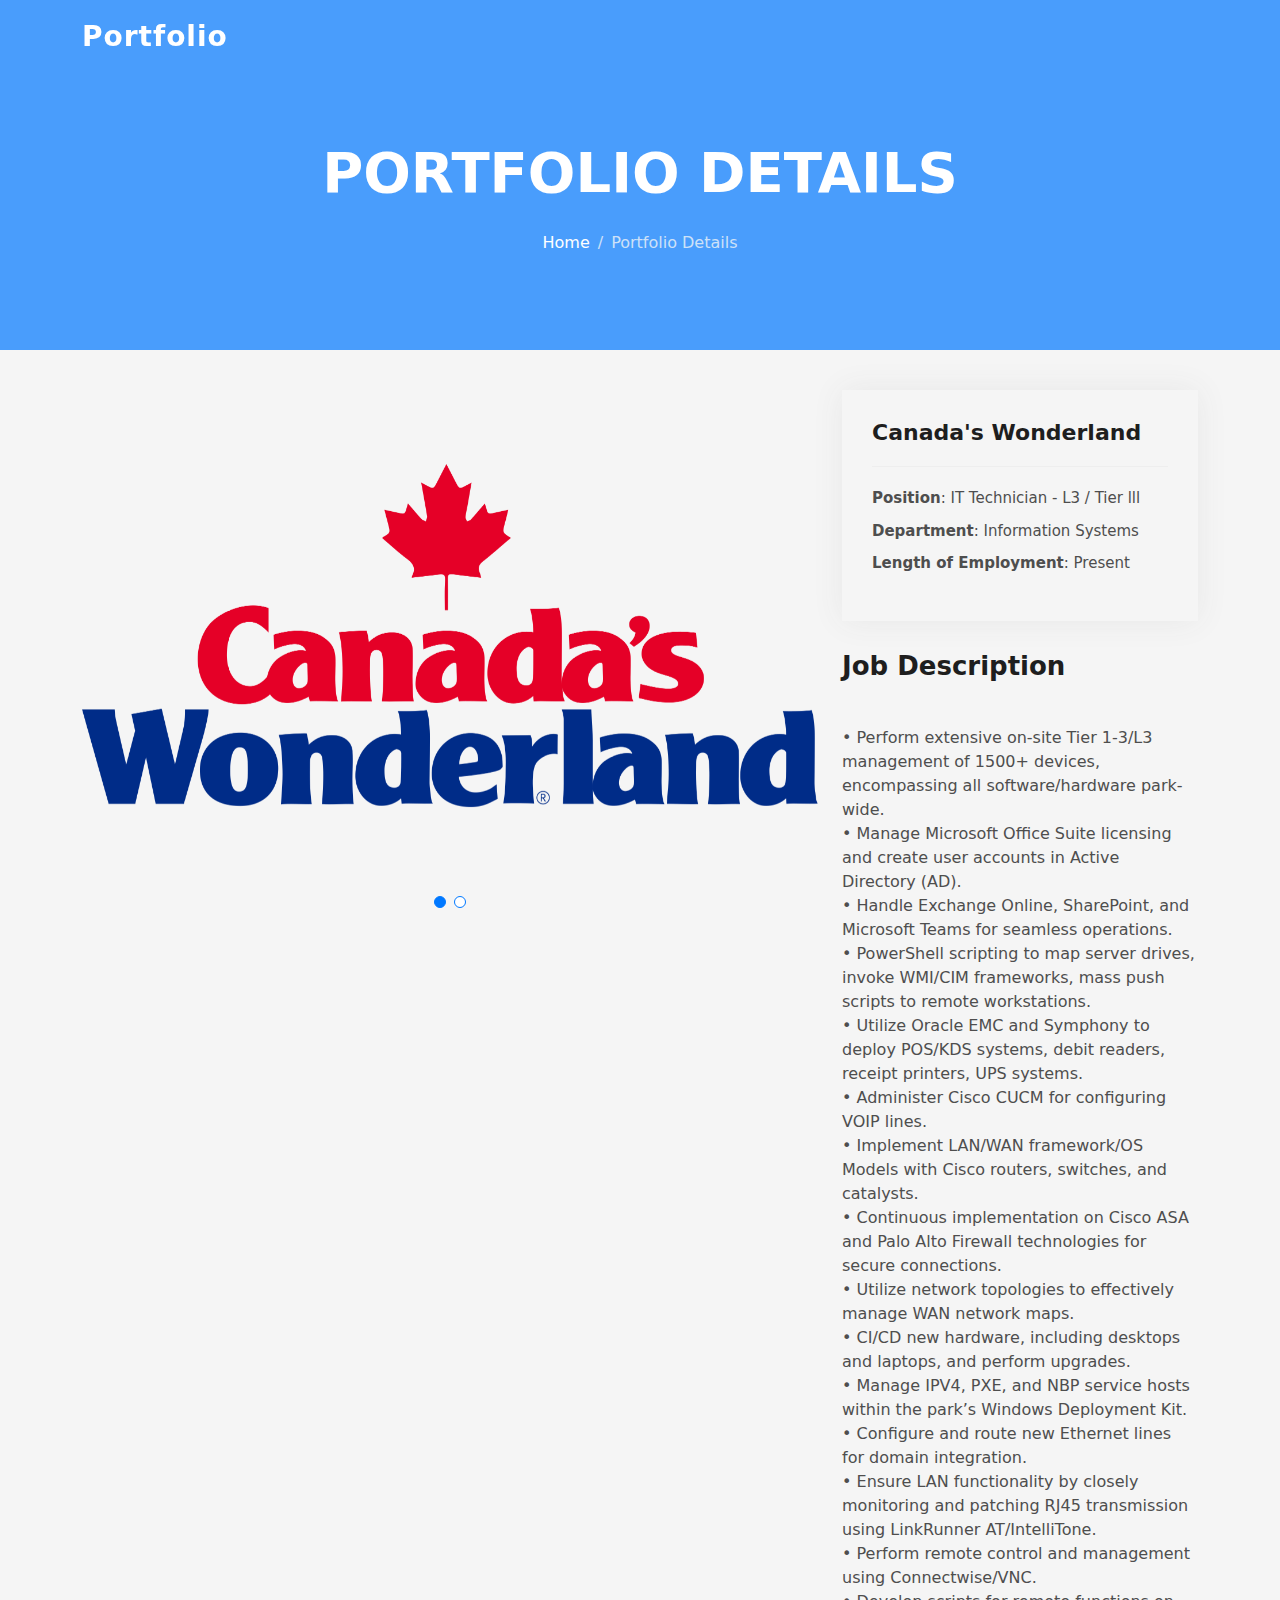
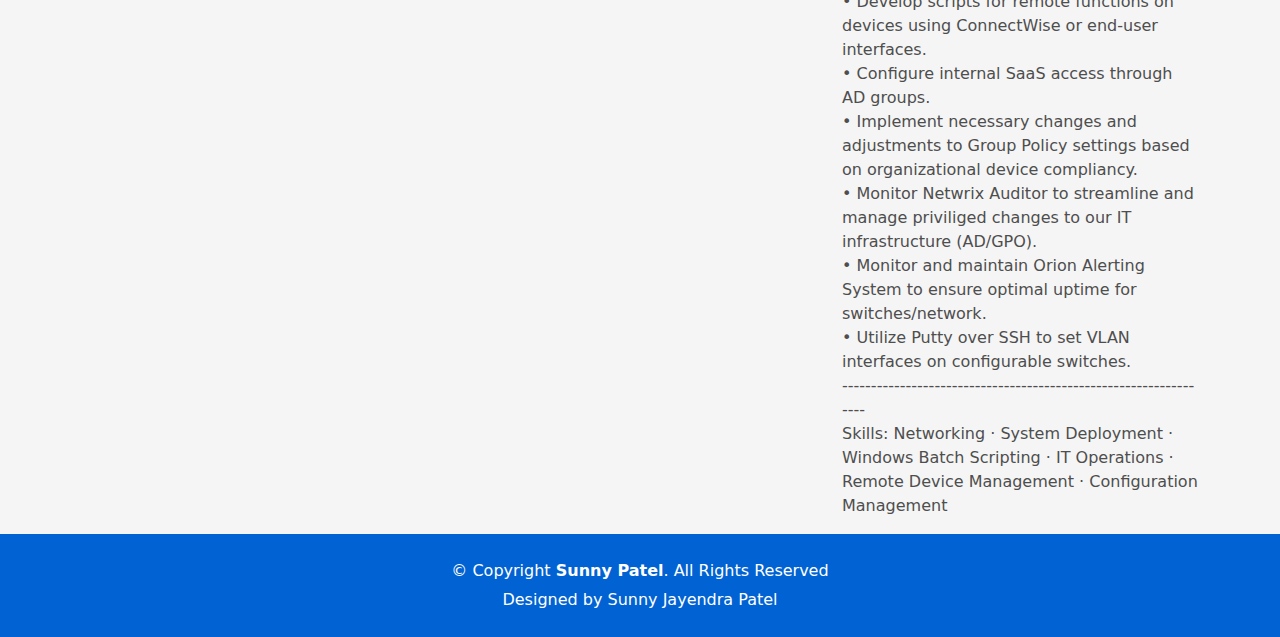
==== canadas-wonderland.html @ 0eb508dd "Add files via upload" ====
<!DOCTYPE html>
<html lang="en">

<head>
  <meta charset="utf-8">
  <meta content="width=device-width, initial-scale=1.0" name="viewport">

  <title>Portfolio Details</title>
  <meta content="" name="description">
  <meta content="" name="keywords">

  <!-- Favicons -->
  <link href="assets/img/favicon1.png" rel="icon">
  <link href="assets/img/favicon1.png" rel="apple-touch-icon">

  <!-- Vendor CSS Files -->
  <link href="assets/vendor/bootstrap/css/bootstrap.min.css" rel="stylesheet">
  <link href="assets/vendor/bootstrap-icons/bootstrap-icons.css" rel="stylesheet">
  <link href="assets/vendor/glightbox/css/glightbox.min.css" rel="stylesheet">
  <link href="assets/vendor/swiper/swiper-bundle.min.css" rel="stylesheet">

  <!-- Template Main CSS File -->
  <link href="assets/css/style.css" rel="stylesheet">
</head>

<body>

  <!-- ======= Header ======= -->
  <header id="header" class="fixed-top">
    <div class="container d-flex align-items-center justify-content-between">

      <h1 class="logo"><a href="index.html">Portfolio</a></h1>
      <!-- Uncomment below if you prefer to use an image logo -->
      <!-- <a href="index.html" class="logo"><img src="assets/img/logo.png" alt="" class="img-fluid"></a>-->

    </div>
  </header><!-- End Header -->

  <div class="hero hero-single route bg-image" style="background-image: url(assets/img/overlay-bg.jpg)">
    <div class="overlay-mf"></div>
    <div class="hero-content display-table">
      <div class="table-cell">
        <div class="container">
          <h2 class="hero-title mb-4">Portfolio Details</h2>
          <ol class="breadcrumb d-flex justify-content-center">
            <li class="breadcrumb-item">
              <a href="#">Home</a>
            </li>
            <li class="breadcrumb-item active">Portfolio Details</li>
          </ol>
        </div>
      </div>
    </div>
  </div>

  <main id="main">

    <!-- ======= Portfolio Details Section ======= -->
    <section id="portfolio-details" class="portfolio-details">
      <div class="container">

        <div class="row gy-4">

          <div class="col-lg-8">
            <div class="portfolio-details-slider swiper">
              <div class="swiper-wrapper align-items-center">

                <div class="swiper-slide">
                  <img src="assets/img/Canada's Wonderland Main Logo.png" alt="">
                </div>

                <div class="swiper-slide">
                  <img src="assets/img/Canadas-Wonderland-2.webp" alt="">
                </div>

              </div>
              <div class="swiper-pagination"></div>
            </div>
          </div>

          <div class="col-lg-4">
            <div class="portfolio-info">
              <h3>Canada's Wonderland</h3>
              <ul>
                <li><strong>Position</strong>: IT Technician - L3 / Tier lll</li>
                <li><strong>Department</strong>: Information Systems</li>
                <li><strong>Length of Employment</strong>: Present</li>
              </ul>
            </div>
            <div class="portfolio-description">
              <h2>Job Description</h2>
              <p>
<br>• Perform extensive on-site Tier 1-3/L3 management of 1500+ devices, encompassing all software/hardware park-wide.
<br>• Manage Microsoft Office Suite licensing and create user accounts in Active Directory (AD).
<br>• Handle Exchange Online, SharePoint, and Microsoft Teams for seamless operations.
<br>• PowerShell scripting to map server drives, invoke WMI/CIM frameworks, mass push scripts to remote workstations.
<br>• Utilize Oracle EMC and Symphony to deploy POS/KDS systems, debit readers, receipt printers, UPS systems.
<br>• Administer Cisco CUCM for configuring VOIP lines.
<br>• Implement LAN/WAN framework/OS Models with Cisco routers, switches, and catalysts.
<br>• Continuous implementation on Cisco ASA and Palo Alto Firewall technologies for secure connections.
<br>• Utilize network topologies to effectively manage WAN network maps.
<br>• CI/CD new hardware, including desktops and laptops, and perform upgrades.
<br>• Manage IPV4, PXE, and NBP service hosts within the park’s Windows Deployment Kit.
<br>• Configure and route new Ethernet lines for domain integration.
<br>• Ensure LAN functionality by closely monitoring and patching RJ45 transmission using LinkRunner AT/IntelliTone.
<br>• Perform remote control and management using Connectwise/VNC.
<br>• Develop scripts for remote functions on devices using ConnectWise or end-user interfaces.
<br>• Configure internal SaaS access through AD groups.
<br>• Implement necessary changes and adjustments to Group Policy settings based on organizational device compliancy.
<br>• Monitor Netwrix Auditor to streamline and manage priviliged changes to our IT infrastructure (AD/GPO).
<br>• Monitor and maintain Orion Alerting System to ensure optimal uptime for switches/network.
<br>• Utilize Putty over SSH to set VLAN interfaces on configurable switches.
<br>-----------------------------------------------------------------
<br>Skills: Networking · System Deployment · Windows Batch Scripting · IT Operations · Remote Device Management · Configuration Management
              </p>
            </div>
          </div>

        </div>

      </div>
    </section><!-- End Portfolio Details Section -->

  </main><!-- End #main -->

  <!-- ======= Footer ======= -->
  <footer>
    <div class="container">
      <div class="row">
        <div class="col-sm-12">
          <div class="copyright-box">
            <p class="copyright">&copy; Copyright <strong>Sunny Patel</strong>. All Rights Reserved</p>
            <div class="credits">
              <!--
              All the links in the footer should remain intact.
              You can delete the links only if you purchased the pro version.
              Licensing information: https://bootstrapmade.com/license/
              Purchase the pro version with working PHP/AJAX contact form: https://bootstrapmade.com/buy/?theme=DevFolio
            -->
              Designed by <a href="https://bootstrapmade.com/">Sunny Jayendra Patel</a>
            </div>
          </div>
        </div>
      </div>
    </div>
  </footer><!-- End  Footer -->

  <div id="preloader"></div>
  <a href="#" class="back-to-top d-flex align-items-center justify-content-center"><i class="bi bi-arrow-up-short"></i></a>

  <!-- Vendor JS Files -->
  <script src="assets/vendor/purecounter/purecounter_vanilla.js"></script>
  <script src="assets/vendor/bootstrap/js/bootstrap.bundle.min.js"></script>
  <script src="assets/vendor/glightbox/js/glightbox.min.js"></script>
  <script src="assets/vendor/swiper/swiper-bundle.min.js"></script>
  <script src="assets/vendor/typed.js/typed.umd.js"></script>
  <script src="assets/vendor/php-email-form/validate.js"></script>

  <!-- Template Main JS File -->
  <script src="assets/js/main.js"></script>

</body>

</html>
---- assets/css/style.css ----
/**
* Template Name: DevFolio
* Updated: Jul 27 2023 with Bootstrap v5.3.1
* Template URL: https://bootstrapmade.com/devfolio-bootstrap-portfolio-html-template/
* Author: BootstrapMade.com
* License: https://bootstrapmade.com/license/
*/

/*--------------------------------------------------------------
# General
--------------------------------------------------------------*/
body {
  background-color: #f5f5f5;
  color: #4e4e4e;
}

h1,
h2,
h3,
h4,
h5,
h6 {
  color: #1e1e1e;
}

a {
  color: #1e1e1e;
  text-decoration: none;
  transition: all 0.5s ease-in-out;
}

a:hover {
  color: #0078ff;
  text-decoration: none;
  transition: all 0.5s ease-in-out;
}

.p-r {
  position: relative;
}

.color-a {
  text-decoration: none;
  color: #0078ff;
}

.color-d {
  color: #f5f5f5;
}

.color-text-a {
  text-decoration: none;
  color: #4e4e4e;
}

.box-shadow,
.card-blog,
.work-box,
.service-box,
.paralax-mf {
  box-shadow: 0 13px 8px -10px rgba(0, 0, 0, 0.1);
}

.box-shadow-a,
.button:hover {
  text-decoration: none;
  box-shadow: 0 0 0 4px #cde1f8;
}

.display-5 {
  font-size: 2.5rem;
  font-weight: 300;
  line-height: 1.1;
}

.display-6 {
  font-size: 2rem;
  font-weight: 300;
  line-height: 1.1;
}

.avatar {
  width: 32px;
  height: 32px;
  margin-right: 4px;
  overflow: hidden;
}

.bg-image {
  background-repeat: no-repeat;
  background-attachment: fixed;
  background-size: cover;
  background-position: center center;
}

@media (max-width: 1024px) {
  .bg-image {
    background-attachment: scroll;
  }
}

.overlay-mf {
  background-color: #0078ff;
}

.overlay-mf {
  position: absolute;
  top: 0;
  left: 0px;
  padding: 0;
  height: 100%;
  width: 100%;
  opacity: 0.7;
}

.paralax-mf {
  position: relative;
  padding: 8rem 0;
}

.display-table {
  width: 100%;
  height: 100%;
  display: table;
}

.table-cell {
  display: table-cell;
  vertical-align: middle;
}

/*--/ Sections /--*/
.sect-4 {
  padding: 4rem 0;
}

.sect-pt4 {
  padding-top: 4rem;
}

.sect-mt4 {
  margin-top: 4rem;
}

/*--/ Title s /--*/
.title-s {
  font-weight: 600;
  color: #1e1e1e;
  font-size: 1.1rem;
}

/*--/ Title A /--*/
.title-box {
  margin-bottom: 4rem;
}

.title-a {
  text-decoration: none;
  font-size: 3rem;
  font-weight: bold;
  text-transform: uppercase;
}

.subtitle-a {
  text-decoration: none;
  color: #4e4e4e;
}

.line-mf {
  width: 40px;
  height: 5px;
  background-color: #0078ff;
  margin: 0 auto;
}

/*--/ Title Left /--*/
.title-box-2 {
  margin-bottom: 3rem;
}

.title-left {
  font-size: 2rem;
  position: relative;
}

.title-left:before {
  content: "";
  position: absolute;
  height: 3px;
  background-color: #0078ff;
  width: 100px;
  bottom: -12px;
}

/*------/ Box /------*/
.box-pl2 {
  padding-left: 2rem;
}

.box-shadow-full {
  padding: 3rem 1.25rem;
  position: relative;
  background-color: #fff;
  margin-bottom: 3rem;
  z-index: 2;
  box-shadow: 0 1px 1px 0 rgba(0, 0, 0, 0.06), 0 2px 5px 0 rgba(0, 0, 0, 0.2);
}

@media (min-width: 768px) {
  .box-shadow-full {
    padding: 3rem;
  }
}

/*------/ Socials /------*/
.socials {
  padding: 1.5rem 0;
}

.socials ul li {
  display: inline-block;
}

.socials .ico-circle {
  height: 40px;
  width: 40px;
  font-size: 1.2rem;
  border-radius: 50%;
  line-height: 1.6;
  margin: 0 15px 0 0;
  box-shadow: 0 0 0 3px #0078ff;
  transition: all 500ms ease;
}

.socials .ico-circle:hover {
  background-color: #0078ff;
  color: #fff;
  box-shadow: 0 0 0 3px #cde1f8;
  transition: all 500ms ease;
}

/*------/ Ul resect /------*/
.ul-resect,
.widget-tags ul,
.widget-sidebar .list-sidebar,
.box-comments .list-comments,
.blog-wrapper .post-meta ul,
.list-ico,
.socials ul {
  list-style: none;
  padding-left: 0;
  margin-bottom: 0;
}

.list-ico {
  line-height: 2;
}

.list-ico span {
  color: #0078ff;
  margin-right: 10px;
}

/*------/ Ico Circle /------*/
.ico-circle {
  height: 100px;
  width: 100px;
  font-size: 2rem;
  border-radius: 50%;
  line-height: 1.55;
  margin: 0 auto;
  text-align: center;
  box-shadow: 0 0 0 10px #0078ff;
  display: block;
}

/*------/ Owl Carousel /------*/
.owl-theme .owl-dots {
  text-align: center;
  margin-top: 18px;
}

.owl-theme .owl-dots .owl-dot {
  display: inline-block;
}

.owl-theme .owl-dots .owl-dot span {
  width: 18px;
  height: 7px;
  margin: 5px 5px;
  background: #cde1f8;
  border: 0px solid #cde1f8;
  display: block;
  transition: all 0.6s ease-in-out;
  cursor: pointer;
}

.owl-theme .owl-dots .owl-dot:hover span {
  background-color: #cde1f8;
}

.owl-theme .owl-dots .owl-dot.active span {
  background-color: #1B1B1B;
  width: 25px;
}

/*--/ Scrolltop s /--*/
.scrolltop-mf {
  position: relative;
  display: none;
}

.scrolltop-mf span {
  z-index: 999;
  position: fixed;
  width: 42px;
  height: 42px;
  background-color: #0078ff;
  opacity: 0.7;
  font-size: 1.6rem;
  line-height: 1.5;
  text-align: center;
  color: #fff;
  top: auto;
  left: auto;
  right: 30px;
  bottom: 50px;
  cursor: pointer;
  border-radius: 50%;
}

/*--------------------------------------------------------------
# Back to top button
--------------------------------------------------------------*/
.back-to-top {
  position: fixed;
  visibility: hidden;
  opacity: 0;
  right: 15px;
  bottom: 15px;
  z-index: 996;
  background: #0078ff;
  width: 40px;
  height: 40px;
  border-radius: 50px;
  transition: all 0.4s;
}

.back-to-top i {
  font-size: 28px;
  color: #fff;
  line-height: 0;
}

.back-to-top:hover {
  background: #298eff;
  color: #fff;
}

.back-to-top.active {
  visibility: visible;
  opacity: 1;
}

/*------/ Prelaoder /------*/
#preloader {
  position: fixed;
  top: 0;
  left: 0;
  right: 0;
  bottom: 0;
  z-index: 9999;
  overflow: hidden;
  background: #fff;
}

#preloader:before {
  content: "";
  position: fixed;
  top: calc(50% - 30px);
  left: calc(50% - 30px);
  border: 6px solid #f2f2f2;
  border-top: 6px solid #0078ff;
  border-radius: 50%;
  width: 60px;
  height: 60px;
  animation: animate-preloader 1s linear infinite;
}

@keyframes animate-preloader {
  0% {
    transform: rotate(0deg);
  }

  100% {
    transform: rotate(360deg);
  }
}

/*------/ Button /------*/
.button {
  display: inline-block;
  padding: 0.3rem 0.6rem;
  text-align: center;
  vertical-align: middle;
  -webkit-user-select: none;
  -moz-user-select: none;
  user-select: none;
  font-size: 1rem;
  border-radius: 0.3rem;
  border: 1px solid transparent;
  transition: all 500ms ease;
  cursor: pointer;
}

.button:focus {
  outline: 0;
}

.button:hover {
  background-color: #0062d3;
  color: #fff;
  transition: all 500ms ease;
}

.button-a {
  text-decoration: none;
  background-color: #0078ff;
  color: #fff;
  border-color: #cde1f8;
}

.button-big {
  padding: 0.9rem 2.3rem;
  font-size: 1.2rem;
}

.button-rouded {
  border-radius: 5rem;
}

.btn-lg {
  padding: 0.5rem 1rem;
  font-size: 1.25rem;
  line-height: 1.5;
  border-radius: 0.3rem;
}

/*--------------------------------------------------------------
# Header
--------------------------------------------------------------*/
#header {
  transition: all 0.5s;
  z-index: 997;
  padding: 20px 0;
}

#header .logo {
  font-size: 28px;
  margin: 0;
  padding: 0;
  font-weight: 600;
  letter-spacing: 1px;
}

#header .logo a {
  color: #fff;
}

#header .logo img {
  max-height: 40px;
}

#header.header-scrolled {
  background: rgba(0, 0, 0, 0.9);
  padding: 12px 0;
}

/*--------------------------------------------------------------
# Navigation Menu
--------------------------------------------------------------*/
/**
* Desktop Navigation 
*/
.navbar {
  padding: 0;
}

.navbar ul {
  margin: 0;
  padding: 0;
  display: flex;
  list-style: none;
  align-items: center;
}

.navbar li {
  position: relative;
}

.navbar>ul>li {
  white-space: nowrap;
  padding: 10px 0 10px 30px;
}

.navbar a,
.navbar a:focus {
  display: flex;
  align-items: center;
  justify-content: space-between;
  color: #fff;
  font-size: 16px;
  font-weight: 600;
  padding: 0;
  white-space: nowrap;
  transition: 0.3s;
  letter-spacing: 0.4px;
  position: relative;
  text-transform: uppercase;
}

.navbar a i,
.navbar a:focus i {
  font-size: 12px;
  line-height: 0;
  margin-left: 5px;
}

.navbar>ul>li>a:before {
  content: "";
  position: absolute;
  width: 100%;
  height: 2px;
  bottom: -6px;
  left: 0;
  width: 0;
  background-color: #fff;
  visibility: hidden;
  transition: all 0.3s ease-in-out 0s;
}

.navbar a:hover:before,
.navbar li:hover>a:before,
.navbar .active:before {
  visibility: visible;
  width: 80%;
}

.navbar a:hover,
.navbar .active,
.navbar .active:focus,
.navbar li:hover>a {
  color: #fff;
}

.navbar .dropdown ul {
  display: block;
  position: absolute;
  left: 30px;
  top: calc(100% + 30px);
  margin: 0;
  padding: 10px 0;
  z-index: 99;
  opacity: 0;
  visibility: hidden;
  background: #fff;
  box-shadow: 0px 0px 30px rgba(127, 137, 161, 0.25);
  transition: 0.3s;
}

.navbar .dropdown ul li {
  min-width: 200px;
}

.navbar .dropdown ul a {
  padding: 10px 20px;
  font-size: 14px;
  text-transform: none;
  color: #4e4e4e;
}

.navbar .dropdown ul a i {
  font-size: 12px;
}

.navbar .dropdown ul a:hover,
.navbar .dropdown ul .active:hover,
.navbar .dropdown ul li:hover>a {
  color: #0078ff;
}

.navbar .dropdown:hover>ul {
  opacity: 1;
  top: 100%;
  visibility: visible;
}

.navbar .dropdown .dropdown ul {
  top: 0;
  left: calc(100% - 30px);
  visibility: hidden;
}

.navbar .dropdown .dropdown:hover>ul {
  opacity: 1;
  top: 0;
  left: 100%;
  visibility: visible;
}

@media (max-width: 1366px) {
  .navbar .dropdown .dropdown ul {
    left: -90%;
  }

  .navbar .dropdown .dropdown:hover>ul {
    left: -100%;
  }
}

/**
* Mobile Navigation 
*/
.mobile-nav-toggle {
  color: #fff;
  font-size: 28px;
  cursor: pointer;
  display: none;
  line-height: 0;
  transition: 0.5s;
}

@media (max-width: 991px) {
  .mobile-nav-toggle {
    display: block;
  }

  .navbar ul {
    display: none;
  }
}

.navbar-mobile {
  position: fixed;
  overflow: hidden;
  top: 0;
  right: 0;
  left: 0;
  bottom: 0;
  background: rgba(78, 78, 78, 0.9);
  transition: 0.3s;
  z-index: 999;
}

.navbar-mobile .mobile-nav-toggle {
  position: absolute;
  top: 15px;
  right: 15px;
}

.navbar-mobile ul {
  display: block;
  position: absolute;
  top: 55px;
  right: 15px;
  bottom: 15px;
  left: 15px;
  padding: 10px 0;
  background-color: #fff;
  overflow-y: auto;
  transition: 0.3s;
}

.navbar-mobile>ul>li {
  padding: 0;
}

.navbar-mobile a:hover:before,
.navbar-mobile li:hover>a:before,
.navbar-mobile .active:before {
  visibility: hidden;
}

.navbar-mobile a,
.navbar-mobile a:focus {
  padding: 10px 20px;
  font-size: 15px;
  color: #4e4e4e;
}

.navbar-mobile a:hover,
.navbar-mobile .active,
.navbar-mobile li:hover>a {
  color: #0078ff;
}

.navbar-mobile .getstarted,
.navbar-mobile .getstarted:focus {
  margin: 15px;
}

.navbar-mobile .dropdown ul {
  position: static;
  display: none;
  margin: 10px 20px;
  padding: 10px 0;
  z-index: 99;
  opacity: 1;
  visibility: visible;
  background: #fff;
  box-shadow: 0px 0px 30px rgba(127, 137, 161, 0.25);
}

.navbar-mobile .dropdown ul li {
  min-width: 200px;
}

.navbar-mobile .dropdown ul a {
  padding: 10px 20px;
}

.navbar-mobile .dropdown ul a i {
  font-size: 12px;
}

.navbar-mobile .dropdown ul a:hover,
.navbar-mobile .dropdown ul .active:hover,
.navbar-mobile .dropdown ul li:hover>a {
  color: #0078ff;
}

.navbar-mobile .dropdown>.dropdown-active {
  display: block;
}

/*--------------------------------------------------------------
# Hero Section
--------------------------------------------------------------*/
.hero {
  height: 100vh;
  position: relative;
  color: #fff;
}

.hero .hero-content {
  text-align: center;
  position: absolute;
}

.hero .overlay-itro {
  background-color: rgba(0, 0, 0, 0.6);
  position: absolute;
  top: 0;
  left: 0px;
  padding: 0;
  height: 100%;
  width: 100%;
  opacity: 0.9;
}

.hero .hero-title {
  color: #fff;
  font-weight: 600;
  font-size: 3rem;
}

@media (min-width: 768px) {
  .hero .hero-title {
    font-size: 4.5rem;
  }
}

.hero .hero-subtitle {
  font-size: 1.5rem;
  font-weight: 600;
}

@media (min-width: 768px) {
  .hero .hero-subtitle {
    font-size: 2.5rem;
  }
}

.hero .text-slider-items {
  display: none;
}

.hero-single {
  height: 350px;
}

.hero-single .hero-content {
  margin-top: 30px;
}

.hero-single .hero-title {
  text-transform: uppercase;
  font-size: 3rem;
}

@media (min-width: 768px) {
  .hero-single .hero-title {
    font-size: 3.5rem;
  }
}

.hero-single .breadcrumb {
  background-color: transparent;
  color: #0078ff;
}

.hero-single .breadcrumb .breadcrumb-item:before {
  color: #cde1f8;
}

.hero-single .breadcrumb .breadcrumb-item.active {
  color: #cde1f8;
}

.hero-single .breadcrumb a {
  color: #fff;
}

/*--------------------------------------------------------------
# About
--------------------------------------------------------------*/
.about-mf .box-shadow-full {
  padding-top: 4rem;
  padding-bottom: 4rem;
}

.about-mf .about-img {
  margin-bottom: 2rem;
}

.about-mf .about-img img {
  margin-left: 10px;
}

@media (min-width: 767px) {
  .about-mf .box-pl2 {
    margin-top: 3rem;
    padding-left: 0rem;
  }
}

.skill-mf span {
  color: #4e4e4e;
}

.skill-mf .progress {
  background-color: #cde1f8;
  margin: 0.5rem 0 1.2rem 0;
  border-radius: 0;
  height: 0.7rem;
}

.skill-mf .progress .progress-bar {
  height: 0.7rem;
  background-color: #0078ff;
}

/*--------------------------------------------------------------
# Services
--------------------------------------------------------------*/
.service-box {
  background-color: #fff;
  padding: 2.5rem 1.3rem;
  border-radius: 1rem;
  margin-bottom: 3rem;
  text-align: center;
}

.service-box:hover .ico-circle {
  transition: all 500ms ease;
  color: #fff;
  background-color: #0078ff;
  box-shadow: 0 0 0 10px #cde1f8;
}

.service-box .service-ico {
  margin-bottom: 1rem;
  color: #1e1e1e;
}

.service-box .ico-circle {
  transition: all 500ms ease;
  display: inline-flex;
  align-items: center;
  justify-content: center;
}

.service-box .ico-circle i {
  line-height: 0;
  font-size: 40px;
}

.service-box .s-title {
  font-size: 1.4rem;
  text-transform: uppercase;
  text-align: center;
  padding: 0.4rem 0;
}

.service-box .s-description {
  color: #4e4e4e;
}

/*--------------------------------------------------------------
# Counter
--------------------------------------------------------------*/
.counter-box {
  color: #fff;
  text-align: center;
}

@media (min-width: 577px) {
  .counter-box {
    margin-bottom: 1.8rem;
  }
}

.counter-ico {
  margin-bottom: 1rem;
}

.counter-ico .ico-circle {
  height: 60px;
  width: 60px;
  line-height: 1.5;
  box-shadow: 0 0 0 10px #cde1f8;
}

.counter-num .counter {
  font-size: 2rem;
  margin-bottom: 0;
}

/*--------------------------------------------------------------
# Portfolio
--------------------------------------------------------------*/
.work-box {
  margin-bottom: 3rem;
  -webkit-backface-visibility: hidden;
  backface-visibility: hidden;
  background-color: #fff;
}

.work-box:hover img {
  transform: scale(1.3);
}

.work-img {
  display: block;
  overflow: hidden;
}

.work-img img {
  transition: all 1s;
}

.work-content {
  padding: 2rem 3% 1rem 4%;
}

.work-content .w-more {
  color: #4e4e4e;
  font-size: 0.8rem;
}

.work-content .w-more .w-ctegory {
  color: #0078ff;
}

.work-content .w-like {
  font-size: 2.5rem;
  color: #0078ff;
  float: right;
}

.work-content .w-like a {
  color: #0078ff;
}

.work-content .w-like .num-like {
  font-size: 0.7rem;
}

.w-title {
  font-size: 1.2rem;
}

/*--------------------------------------------------------------
# Portfolio Details
--------------------------------------------------------------*/
.portfolio-details {
  padding-top: 40px;
}

.portfolio-details .portfolio-details-slider img {
  width: 100%;
}

.portfolio-details .portfolio-details-slider .swiper-pagination {
  margin-top: 20px;
  position: relative;
}

.portfolio-details .portfolio-details-slider .swiper-pagination .swiper-pagination-bullet {
  width: 12px;
  height: 12px;
  background-color: #fff;
  opacity: 1;
  border: 1px solid #0078ff;
}

.portfolio-details .portfolio-details-slider .swiper-pagination .swiper-pagination-bullet-active {
  background-color: #0078ff;
}

.portfolio-details .portfolio-info {
  padding: 30px;
  box-shadow: 0px 0 30px rgba(78, 78, 78, 0.08);
}

.portfolio-details .portfolio-info h3 {
  font-size: 22px;
  font-weight: 700;
  margin-bottom: 20px;
  padding-bottom: 20px;
  border-bottom: 1px solid #eee;
}

.portfolio-details .portfolio-info ul {
  list-style: none;
  padding: 0;
  font-size: 15px;
}

.portfolio-details .portfolio-info ul li+li {
  margin-top: 10px;
}

.portfolio-details .portfolio-description {
  padding-top: 30px;
}

.portfolio-details .portfolio-description h2 {
  font-size: 26px;
  font-weight: 700;
  margin-bottom: 20px;
}

.portfolio-details .portfolio-description p {
  padding: 0;
}

/*--------------------------------------------------------------
# Testimonials
--------------------------------------------------------------*/
.testimonial-box {
  color: #fff;
  text-align: center;
}

.testimonial-box .author-test {
  margin-top: 1rem;
}

.testimonial-box .author-test img {
  margin: 0 auto;
}

.testimonial-box .author {
  color: #fff;
  text-transform: uppercase;
  font-weight: 600;
  margin: 1rem 0;
  display: block;
  font-size: 1.4rem;
}

.testimonial-box .comit {
  font-size: 2rem;
  color: #0078ff;
  background-color: #fff;
  width: 52px;
  height: 52px;
  display: block;
  margin: 0 auto;
  border-radius: 50%;
  line-height: 1.6;
}

@media (min-width: 768px) {
  .testimonial-box .description {
    padding: 0 5rem;
  }
}

@media (min-width: 992px) {
  .testimonial-box .description {
    padding: 0 8rem;
  }
}

@media (min-width: 1200px) {
  .testimonial-box .description {
    padding: 0 13rem;
  }
}

.swiper-pagination {
  margin-top: 20px;
  position: relative;
}

.swiper-pagination .swiper-pagination-bullet {
  width: 12px;
  height: 12px;
  background-color: rgba(255, 255, 255, 0.4);
  opacity: 1;
}

.swiper-pagination .swiper-pagination-bullet-active {
  background-color: #fff;
}

/*--------------------------------------------------------------
# Contact
--------------------------------------------------------------*/
.footer-paralax {
  padding: 4rem 0 0 0;
}

.contact-mf {
  margin-top: 4rem;
}

@media (min-width: 767px) {
  .contact-mf .box-pl2 {
    margin-top: 3rem;
    padding-left: 0rem;
  }
}

.php-email-form .error-message {
  display: none;
  color: #fff;
  background: #ed3c0d;
  text-align: center;
  padding: 15px;
  font-weight: 600;
}

.php-email-form .sent-message {
  display: none;
  color: #fff;
  background: #18d26e;
  text-align: center;
  padding: 15px;
  font-weight: 600;
}

.php-email-form .loading {
  display: none;
  background: #fff;
  text-align: center;
  padding: 15px;
}

.php-email-form .loading:before {
  content: "";
  display: inline-block;
  border-radius: 50%;
  width: 24px;
  height: 24px;
  margin: 0 10px -6px 0;
  border: 3px solid #18d26e;
  border-top-color: #eee;
  animation: animate-loading 1s linear infinite;
}

.php-email-form input,
.php-email-form textarea {
  border-radius: 0;
  box-shadow: none;
  font-size: 14px;
}

.php-email-form input:focus,
.php-email-form textarea:focus {
  border-color: #0078ff;
}

.php-email-form input {
  padding: 10px 15px;
}

.php-email-form textarea {
  padding: 12px 15px;
  margin-bottom: 0;
}

.php-email-form button[type=submit] {
  background: #0078ff;
  border: 0;
  padding: 10px 24px;
  color: #fff;
  transition: 0.4s;
}

.php-email-form button[type=submit]:hover {
  background: #3393ff;
}

@keyframes animate-loading {
  0% {
    transform: rotate(0deg);
  }

  100% {
    transform: rotate(360deg);
  }
}

/*--------------------------------------------------------------
# Blog
--------------------------------------------------------------*/
@media (min-width: 767px) {
  .card-blog {
    margin-bottom: 3rem;
  }
}

.card-blog .card-body {
  position: relative;
}

.card-blog .card-category-box {
  position: absolute;
  text-align: center;
  top: -16px;
  left: 15px;
  right: 15px;
  line-height: 25px;
  overflow: hidden;
}

.card-blog .card-category {
  display: inline-block;
  color: #fff;
  padding: 0 15px 5px;
  overflow: hidden;
  background-color: #0078ff;
  border-radius: 4px;
}

.card-blog .card-category .category {
  color: #fff;
  display: inline-block;
  text-transform: uppercase;
  font-size: 0.7rem;
  letter-spacing: 0.1px;
  margin-bottom: 0;
}

.card-blog .card-title {
  font-size: 1.3rem;
  margin-top: 0.6rem;
}

.card-blog .card-description {
  color: #4e4e4e;
}

.card-blog .post-author {
  display: inline-block;
}

.card-blog .post-date {
  color: #4e4e4e;
  display: inline-block;
  float: right;
}

/*--------------------------------------------------------------
# Blog Single
--------------------------------------------------------------*/
.post-box,
.form-comments,
.box-comments,
.widget-sidebar {
  padding: 2rem;
  background-color: #fff;
  margin-bottom: 3rem;
}

@media (min-width: 768px) {

  .post-box,
  .form-comments,
  .box-comments,
  .widget-sidebar {
    padding: 3rem;
  }
}

.blog-wrapper .article-title {
  font-size: 1.5rem;
}

@media (min-width: 768px) {
  .blog-wrapper .article-title {
    font-size: 1.9rem;
  }
}

.blog-wrapper .post-meta {
  margin: 1rem 0;
}

.blog-wrapper .post-meta ul {
  border-left: 4px solid #0078ff;
  margin-top: 1rem;
}

.blog-wrapper .post-meta ul li {
  display: inline-block;
  margin-left: 15px;
}

.blog-wrapper .post-meta ul a {
  color: #0078ff;
}

.blog-wrapper .post-meta ul span {
  color: #1e1e1e;
}

.blog-wrapper .blockquote {
  border-left: 4px solid #0078ff;
  padding: 18px;
  font-style: italic;
}

/*------/ Comments /------*/
.box-comments .list-comments li {
  padding-bottom: 40px;
}

.box-comments .list-comments .comment-avatar {
  display: table-cell;
  vertical-align: top;
}

.box-comments .list-comments .comment-avatar img {
  width: 80px;
  height: 80px;
}

.box-comments .list-comments .comment-author {
  font-size: 1.3rem;
}

@media (min-width: 768px) {
  .box-comments .list-comments .comment-author {
    font-size: 1.5rem;
  }
}

.box-comments .list-comments .comment-details {
  display: table-cell;
  vertical-align: top;
  padding-left: 25px;
}

.box-comments .list-comments a {
  color: #0078ff;
}

.box-comments .list-comments span {
  color: #1e1e1e;
  font-style: italic;
}

.box-comments .comment-children {
  margin-left: 40px;
}

/*------/ Sidebar /------*/
.widget-sidebar .sidebar-title {
  font-size: 1.6rem;
  font-weight: 600;
  border-left: 5px solid #0078ff;
  padding-left: 15px;
  text-transform: uppercase;
  margin-bottom: 1.5rem;
}

.widget-sidebar .list-sidebar li {
  position: relative;
  padding: 6px 0 6px 24px;
}

.widget-sidebar .list-sidebar li:before {
  position: absolute;
  content: "";
  width: 10px;
  height: 1px;
  left: 0;
  background-color: #0078ff;
  top: 20px;
}

.sidebar-search input {
  background-color: #fff;
  border-radius: 0;
  transition: all 0.5s ease-in-out;
}

.sidebar-search .btn-search {
  background-color: #0078ff;
  border-color: #0078ff;
  border-radius: 0;
  padding-left: 20px;
  padding-right: 20px;
}

.widget-tags ul li {
  display: inline-block;
  background-color: #0078ff;
  padding: 0.2rem 0.6rem;
  margin-bottom: 0.5rem;
  border-radius: 15px;
}

.widget-tags ul li a {
  color: #fff;
}

/*--------------------------------------------------------------
# Footer
--------------------------------------------------------------*/
footer {
  text-align: center;
  color: #fff;
  padding: 25px 0;
  background: #0062d3;
}

footer .copyright {
  margin-bottom: 0.3rem;
}

footer .credits {
  margin-bottom: 0;
}

footer .credits a {
  color: #fff;
}
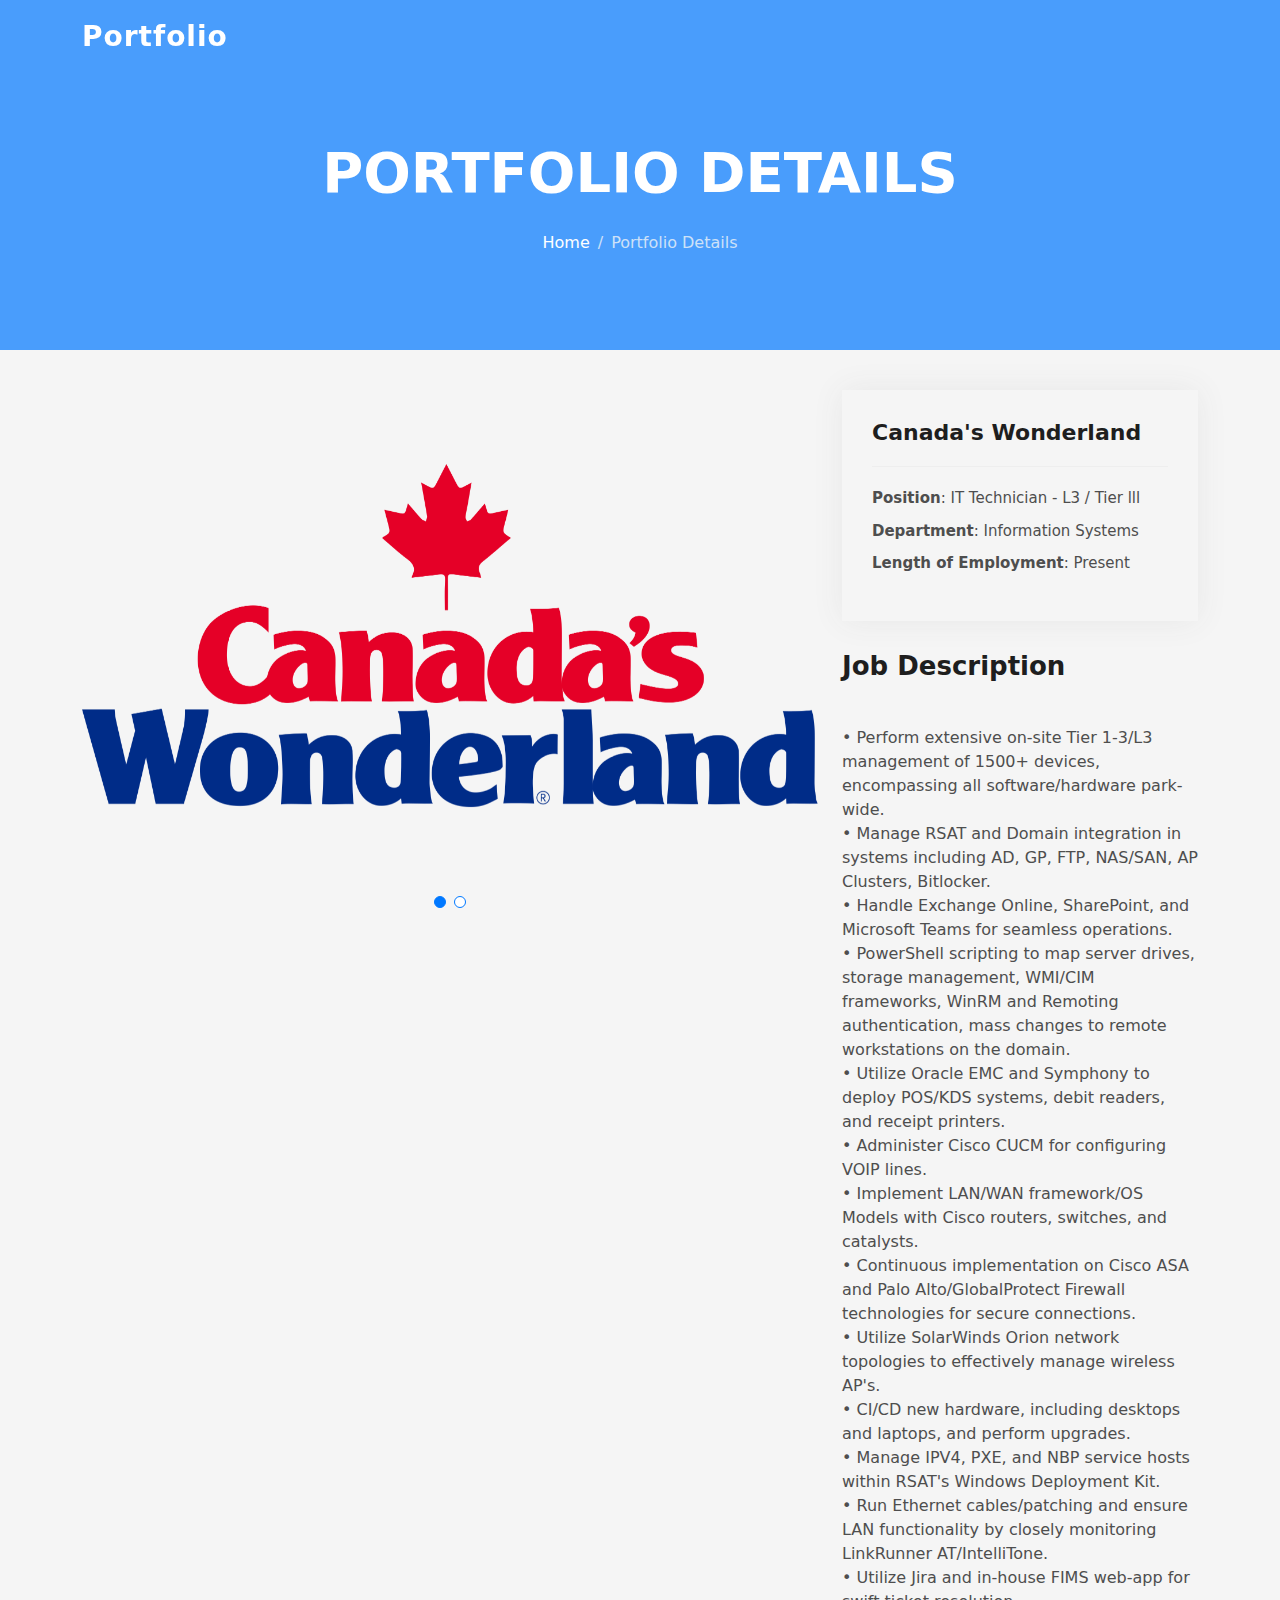
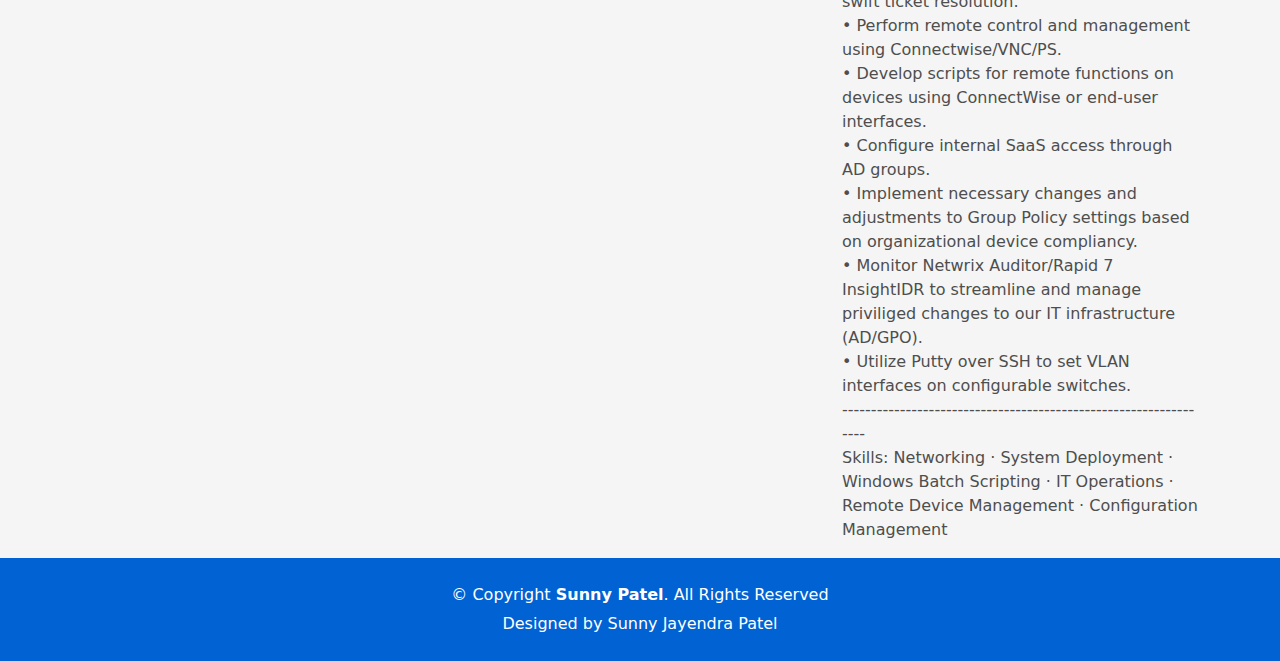
==== commit 5a91168d: "Add files via upload" ====
--- a/canadas-wonderland.html
+++ b/canadas-wonderland.html
@@ -91,24 +91,23 @@
               <h2>Job Description</h2>
               <p>
 <br>• Perform extensive on-site Tier 1-3/L3 management of 1500+ devices, encompassing all software/hardware park-wide.
-<br>• Manage Microsoft Office Suite licensing and create user accounts in Active Directory (AD).
+<br>• Manage RSAT and Domain integration in systems including AD, GP, FTP, NAS/SAN, AP Clusters, Bitlocker.
 <br>• Handle Exchange Online, SharePoint, and Microsoft Teams for seamless operations.
-<br>• PowerShell scripting to map server drives, invoke WMI/CIM frameworks, mass push scripts to remote workstations.
-<br>• Utilize Oracle EMC and Symphony to deploy POS/KDS systems, debit readers, receipt printers, UPS systems.
+<br>• PowerShell scripting to map server drives, storage management, WMI/CIM frameworks, WinRM and Remoting authentication, mass changes to remote workstations on the domain.
+<br>• Utilize Oracle EMC and Symphony to deploy POS/KDS systems, debit readers, and receipt printers.
 <br>• Administer Cisco CUCM for configuring VOIP lines.
 <br>• Implement LAN/WAN framework/OS Models with Cisco routers, switches, and catalysts.
-<br>• Continuous implementation on Cisco ASA and Palo Alto Firewall technologies for secure connections.
-<br>• Utilize network topologies to effectively manage WAN network maps.
+<br>• Continuous implementation on Cisco ASA and Palo Alto/GlobalProtect Firewall technologies for secure connections.
+<br>• Utilize SolarWinds Orion network topologies to effectively manage wireless AP's.
 <br>• CI/CD new hardware, including desktops and laptops, and perform upgrades.
-<br>• Manage IPV4, PXE, and NBP service hosts within the park’s Windows Deployment Kit.
-<br>• Configure and route new Ethernet lines for domain integration.
-<br>• Ensure LAN functionality by closely monitoring and patching RJ45 transmission using LinkRunner AT/IntelliTone.
-<br>• Perform remote control and management using Connectwise/VNC.
+<br>• Manage IPV4, PXE, and NBP service hosts within RSAT's Windows Deployment Kit.
+<br>• Run Ethernet cables/patching and ensure LAN functionality by closely monitoring LinkRunner AT/IntelliTone.
+<br>• Utilize Jira and in-house FIMS web-app for swift ticket resolution.
+<br>• Perform remote control and management using Connectwise/VNC/PS.
 <br>• Develop scripts for remote functions on devices using ConnectWise or end-user interfaces.
 <br>• Configure internal SaaS access through AD groups.
 <br>• Implement necessary changes and adjustments to Group Policy settings based on organizational device compliancy.
-<br>• Monitor Netwrix Auditor to streamline and manage priviliged changes to our IT infrastructure (AD/GPO).
-<br>• Monitor and maintain Orion Alerting System to ensure optimal uptime for switches/network.
+<br>• Monitor Netwrix Auditor/Rapid 7 InsightIDR to streamline and manage priviliged changes to our IT infrastructure (AD/GPO).
 <br>• Utilize Putty over SSH to set VLAN interfaces on configurable switches.
 <br>-----------------------------------------------------------------
 <br>Skills: Networking · System Deployment · Windows Batch Scripting · IT Operations · Remote Device Management · Configuration Management
--- a/assets/css/style.css
+++ b/assets/css/style.css
@@ -1,10 +1,3 @@
-/**
-* Template Name: DevFolio
-* Updated: Jul 27 2023 with Bootstrap v5.3.1
-* Template URL: https://bootstrapmade.com/devfolio-bootstrap-portfolio-html-template/
-* Author: BootstrapMade.com
-* License: https://bootstrapmade.com/license/
-*/
 
 /*--------------------------------------------------------------
 # General
@@ -1459,4 +1452,145 @@
 
 footer .credits a {
   color: #fff;
+}
+
+/** MY EXTRA STUFF FROM 2023-10-27 (NEW GITHUB POSTS, TESTEMONIALS, GITHUB PROJECTS, CONTACT US LINKEDIN BOX ETC...) */
+
+.linkedin-recommendations {
+  margin: 20px 0 !important;
+}
+
+.linkedin-recommendations h2 {
+  font-size: 24px !important;
+  font-weight: bold !important;
+  margin-bottom: 10px !important;
+}
+
+.linkedin-recommendations iframe {
+  width: 100% !important;
+  height: 1000px !important;
+  border: none !important;
+}
+
+
+.linkedin-badge { /* For linkedin badge on the right */
+  display: flex;
+  justify-content: flex-end;
+  margin-bottom: 20px;
+}
+
+.more-info { /* For linkedin badge on the right */
+  margin-top: 40px;
+  clear: both;
+}
+
+.invisible-container { /* For linkedin badge on the right */
+  visibility: hidden;
+  height: 0;
+  margin: 0;
+  padding: 0;
+}
+
+.portfolios {
+  display: grid;
+  grid-template-columns: repeat(3, 1fr);
+  grid-gap: 2rem;
+  margin-top: 3rem;
+}
+.portfolios .portfolio-item {
+  position: relative;
+  border-radius: 15px;
+  cursor: pointer;
+}
+.portfolios .portfolio-item img {
+  width: 100%;
+  height: 300px;
+  object-fit: cover;
+  border-radius: 15px;
+}
+.portfolios .portfolio-item .hover-items {
+  width: 100%;
+  height: 100%;
+  background-color: var(--color-secondary);
+  position: absolute;
+  left: 0;
+  top: 0;
+  border-radius: 15px;
+  display: flex;
+  justify-content: center;
+  align-items: center;
+  flex-direction: column;
+  opacity: 0;
+  transform: scale(0);
+  transition: all 0.4s ease-in-out;
+}
+.portfolios .portfolio-item .hover-items h3 {
+  font-size: 1.5rem;
+  color: var(--color-white);
+  margin-bottom: 1.5rem;
+  text-align: center;
+}
+.portfolios .portfolio-item .hover-items .icons {
+  display: flex;
+  justify-content: center;
+  align-items: center;
+}
+.portfolios .portfolio-item .hover-items .icons .icon {
+  background-color: var(--color-primary);
+  border-radius: 50%;
+  width: 50px;
+  height: 50px;
+  display: flex;
+  align-items: center;
+  justify-content: center;
+  margin: 0 1rem;
+  cursor: pointer;
+  transition: all 0.4s ease-in-out;
+}
+.portfolios .portfolio-item .hover-items .icons .icon i {
+  font-size: 1.5rem;
+  color: var(--color-white);
+  margin: 0 1rem;
+}
+.portfolios .portfolio-item .hover-items .icons .icon:hover {
+  background-color: var(--color-white);
+}
+.portfolios .portfolio-item .hover-items .icons .icon:hover i {
+  color: var(--color-primary);
+}
+
+.portfolio-item:hover .hover-items {
+  opacity: 1;
+  transform: scale(1);
+}
+
+.work-box { /*makes the experience boxes and github project boxes rounded */
+  border-radius: 10px;
+  overflow: hidden;
+}
+
+.resume-buttons {
+  display: flex;
+  justify-content: space-between;
+  margin-top: 20px;
+}
+
+.resume-buttons a {
+  background-color: #007bff;
+  color: #fff;
+  border: none;
+  border-radius: 20px;
+  padding: 10px 20px;
+  font-size: 16px;
+  text-decoration: none;
+  cursor: pointer;
+  transition: background-color 0.5s;
+}
+
+.resume-buttons a:hover {
+  background-color: #0056b3;
+}
+
+.resume-buttons a:focus {
+  outline: none;
 }